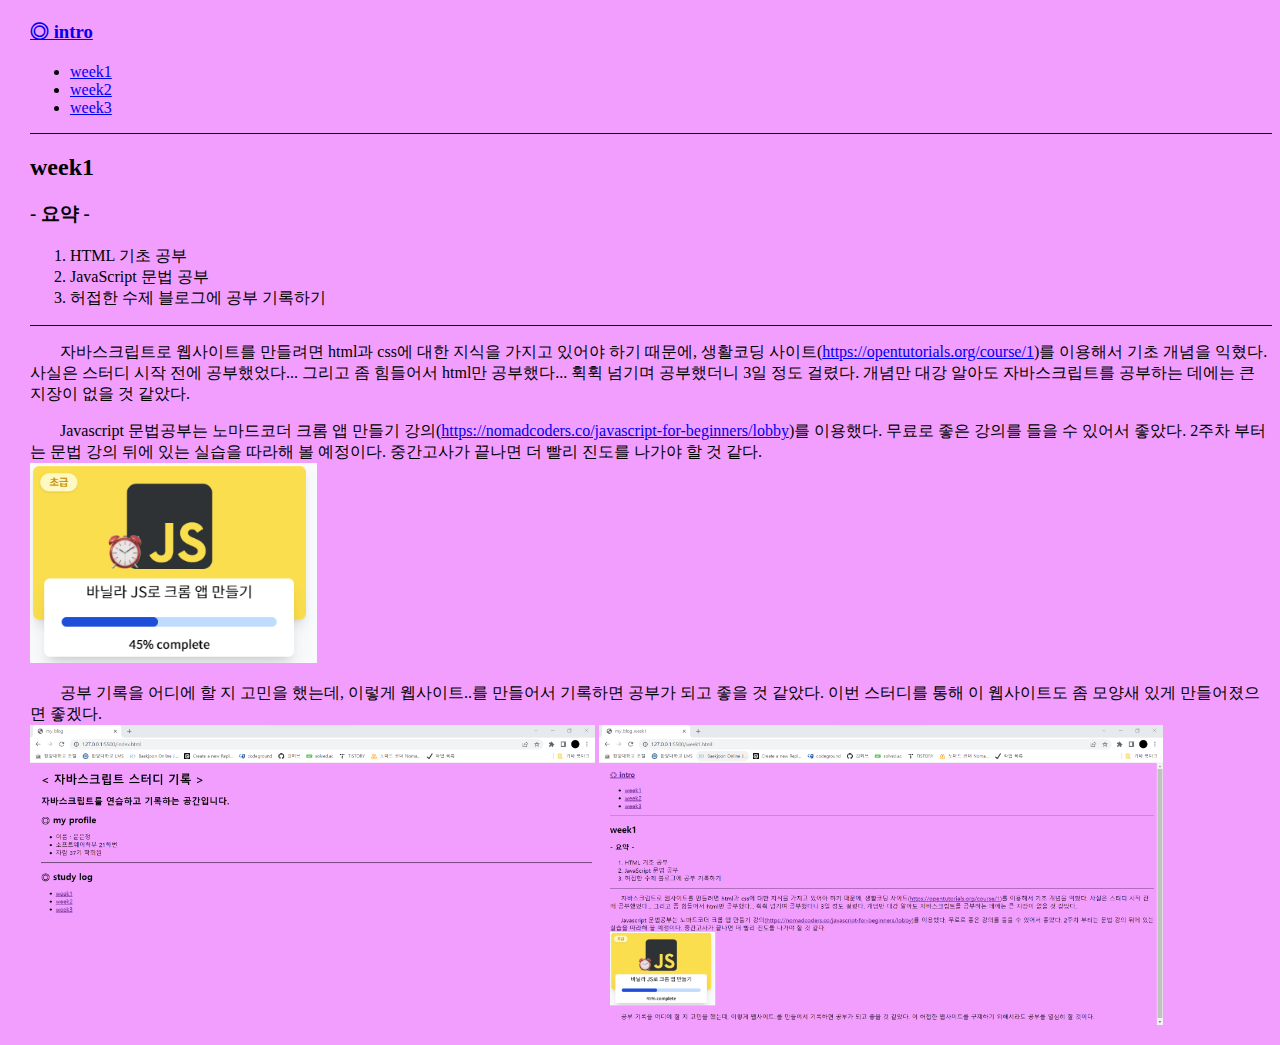
==== week1.html @ 003dd575 "Update week1" ====
<!DOCTYPE html>
<html lang="ko">
    <head>
        <meta charset="UTF-8" />
        <meta http-equiv="X-UA-Compatible" content="IE=edge" />
        <meta name="viewport" content="width=device-width, initial-scale=1.0" />
        <link rel="stylesheet" href="style.css" />
        <title>my_blog_week1</title>
    </head>
    <body>
        <div class="back">
            <h3><a href="index.html">◎ intro</a></h3>
        </div>   
        <div>
            <ul>
                <li><a href="week1.html">week1</a></li>
                <li><a href="week2.html">week2</a></li>
                <li><a href="week3.html">week3</a></li>
            </ul>
        </div>
        <hr color="black" size="1">
        <div class="mainContent">
            <h2>week1</h2>
            <p>
                <h3>- 요약 -</h3>
                <ol>
                    <li>HTML 기초 공부</li>
                    <li>JavaScript 문법 공부</li>
                    <li> 허접한 수제 블로그에 공부 기록하기</li>
                </ol>
            </p>
            <hr color="black" size="1">
            <p class="in">
                자바스크립트로 웹사이트를 만들려면 html과 css에 대한 지식을 가지고 있어야 하기 때문에,
                생활코딩 사이트(<a href="https://opentutorials.org/course/1">https://opentutorials.org/course/1</a>)를 이용해서 기초 개념을 익혔다.
                사실은 스터디 시작 전에 공부했었다... 그리고 좀 힘들어서 html만 공부했다... 휙휙 넘기며 공부했더니 3일 정도 걸렸다.
                개념만 대강 알아도 자바스크립트를 공부하는 데에는 큰 지장이 없을 것 같았다.
            </p>
            <p class="in">
                Javascript 문법공부는 노마드코더 크롬 앱 만들기 강의(<a href="https://nomadcoders.co/javascript-for-beginners/lobby">https://nomadcoders.co/javascript-for-beginners/lobby</a>)를 이용했다.
                무료로 좋은 강의를 들을 수 있어서 좋았다.
                2주차 부터는 문법 강의 뒤에 있는 실습을 따라해 볼 예정이다.
                중간고사가 끝나면 더 빨리 진도를 나가야 할 것 같다.<br>
                <img src="img/week1_1.png" alt="My Image" height="200">
            </p>
            <p class="in">
                공부 기록을 어디에 할 지 고민을 했는데,
                이렇게 웹사이트..를 만들어서 기록하면 공부가 되고 좋을 것 같았다.
                이번 스터디를 통해 이 웹사이트도 좀 모양새 있게 만들어졌으면 좋겠다.<br>
                <img src="img/week1_2.png" alt="My Image" height="300">
                <img src="img/week1_3.png" alt="My Image" height="300">
            </p>
        </div>
    </body>
</html>
---- style.css ----
body {
    background-color: rgb(242, 158, 255);
    margin-left: 30px;
}

.in {
    text-indent: 30px;
}
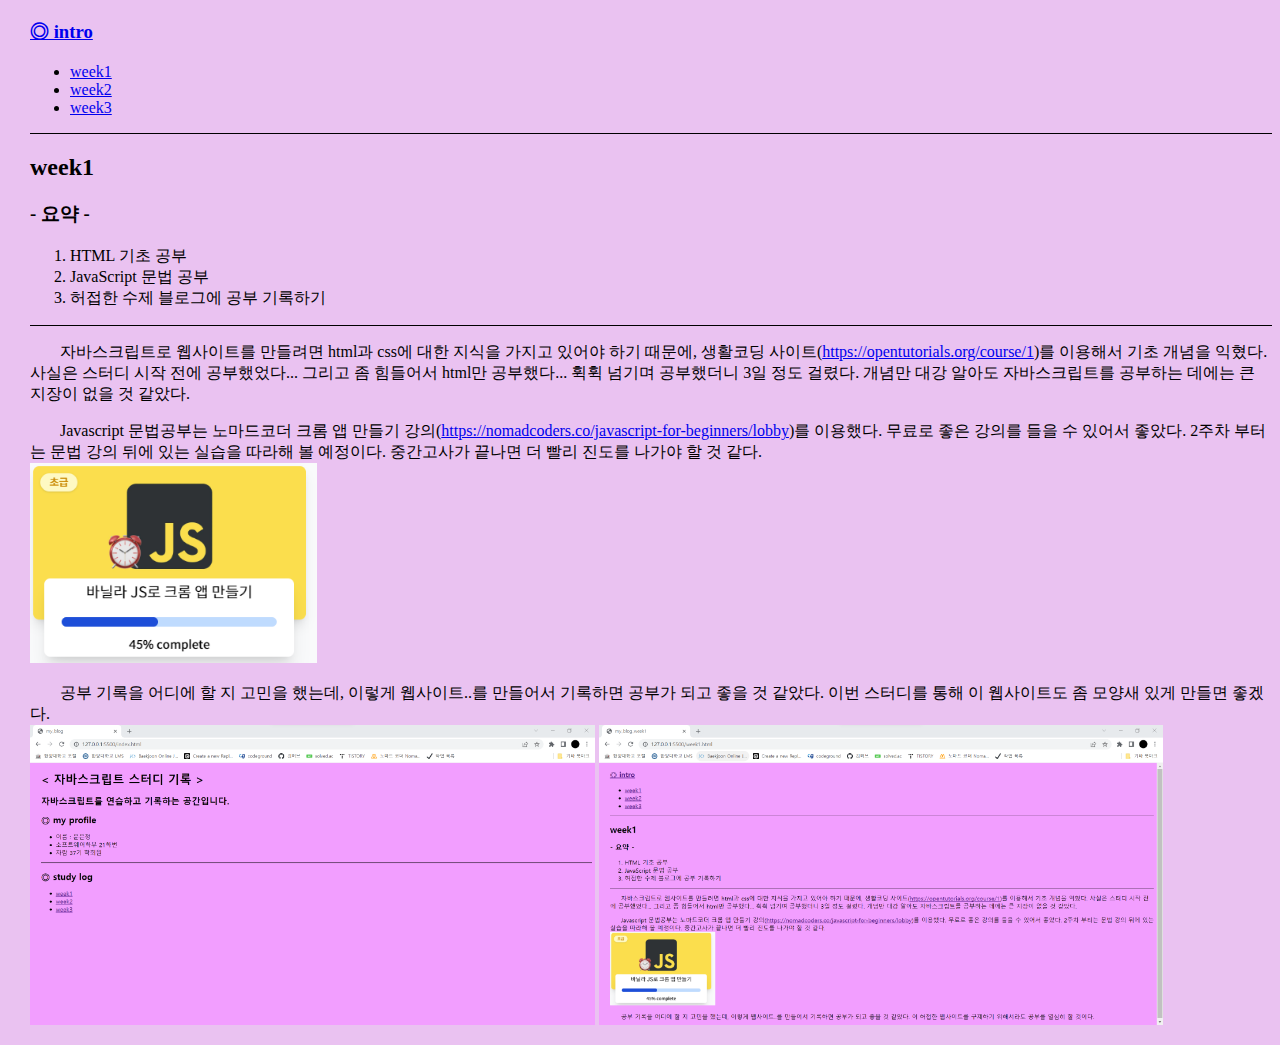
==== commit d91e78b0: "Update week1" ====
--- a/week1.html
+++ b/week1.html
@@ -46,7 +46,7 @@
             <p class="in">
                 공부 기록을 어디에 할 지 고민을 했는데,
                 이렇게 웹사이트..를 만들어서 기록하면 공부가 되고 좋을 것 같았다.
-                이번 스터디를 통해 이 웹사이트도 좀 모양새 있게 만들어졌으면 좋겠다.<br>
+                이번 스터디를 통해 이 웹사이트도 좀 모양새 있게 만들면 좋겠다.<br>
                 <img src="img/week1_2.png" alt="My Image" height="300">
                 <img src="img/week1_3.png" alt="My Image" height="300">
             </p>
--- a/style.css
+++ b/style.css
@@ -1,5 +1,5 @@
 body {
-    background-color: rgb(242, 158, 255);
+    background-color: rgb(234, 194, 241);
     margin-left: 30px;
 }
 
